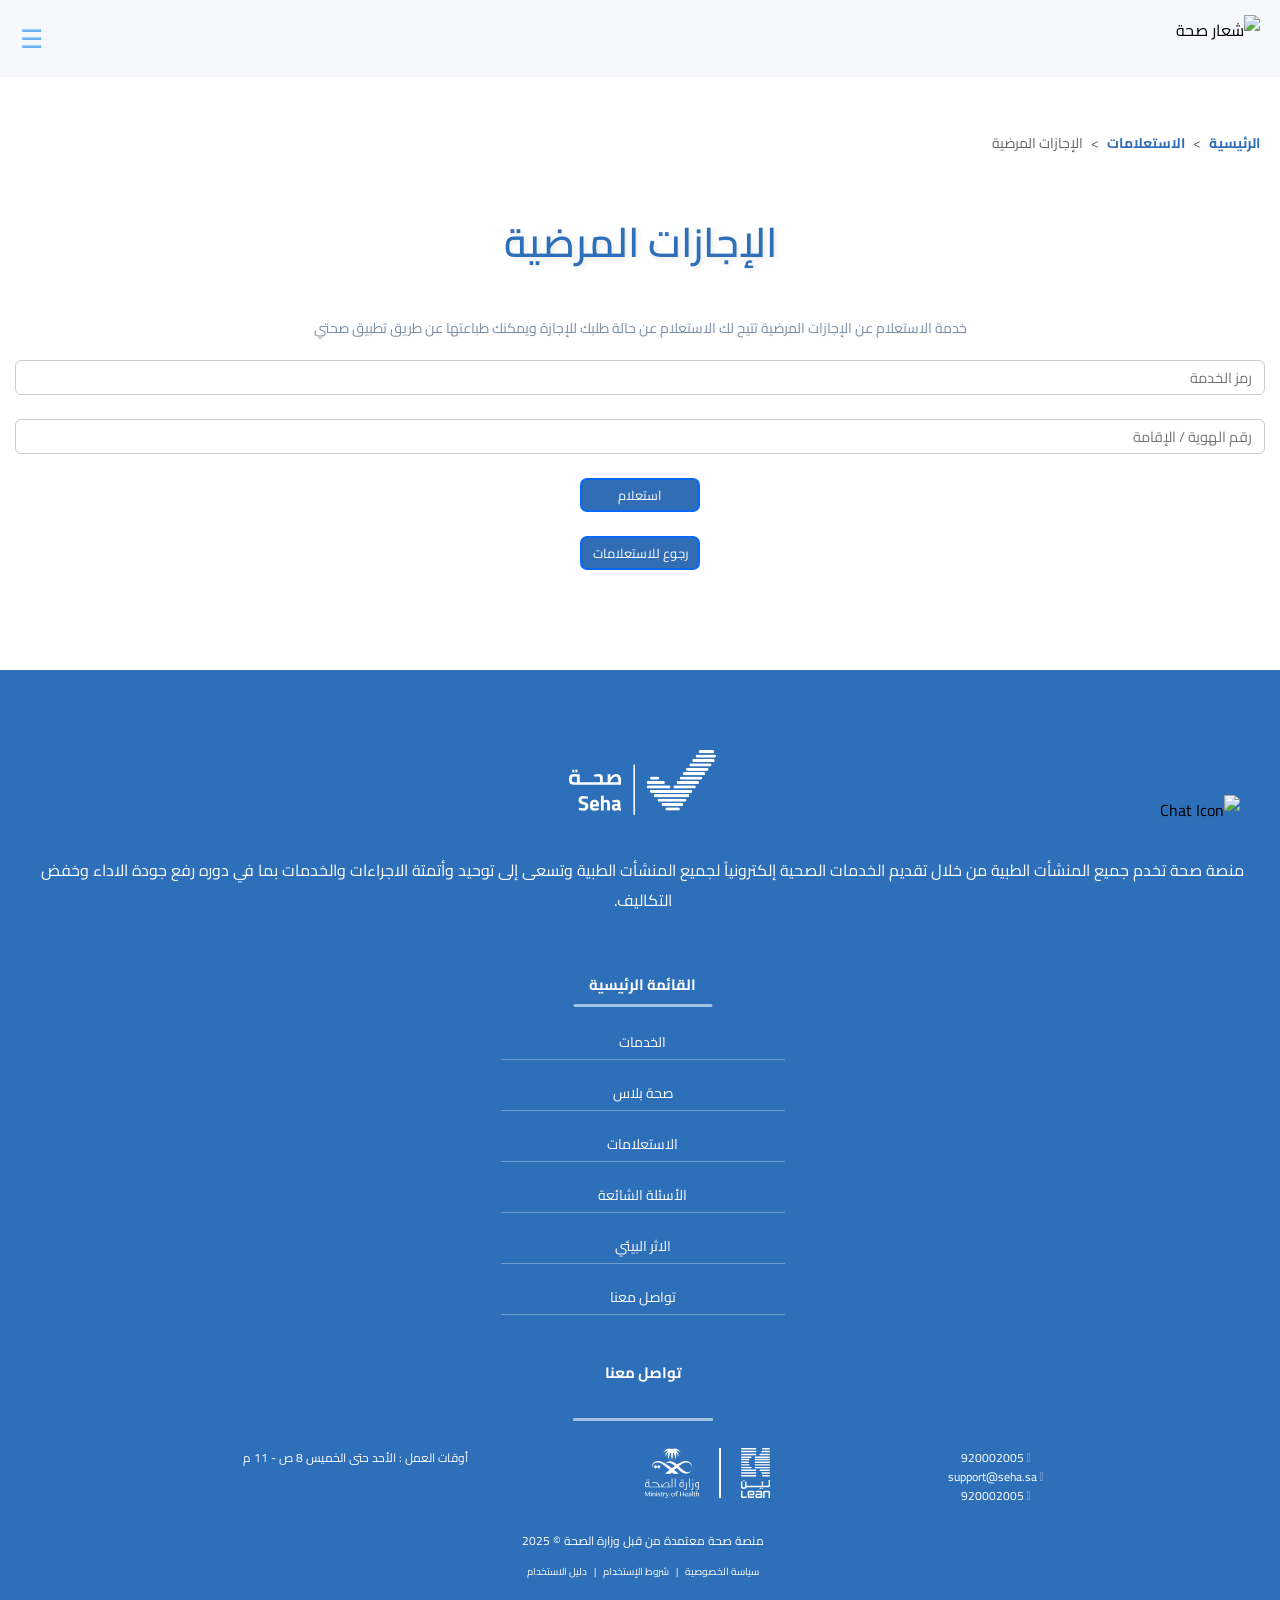
==== index.html @ 077dc2d1 "Add files via upload" ====
<!DOCTYPE html>
<html lang="ar" dir="rtl">
<head>
  <meta charset="UTF-8" />
    <meta name="theme-color" content="black">
  <meta name="google-site-verification" content="SXM-GBwV54gm_ST7j29Xt5w1T3AODQE3xs3DZYm_b5Y" />
  <meta name="viewport" content="width=device-width, initial-scale=1" />
  <title> صحة - منصة الخدمات الصحية</title>
  <link href="https://fonts.googleapis.com/css2?family=Cairo:wght@400;700&display=swap" rel="stylesheet" />
   <link rel="stylesheet" href="https://cdnjs.cloudflare.com/ajax/libs/font-awesome/4.7.0-beta3/css/all.min.css" />
  <link rel="stylesheet" href="https://cdnjs.cloudflare.com/ajax/libs/font-awesome/6.0.0-beta3/css/all.min.css" />
<link rel="stylesheet" href="https://cdnjs.cloudflare.com/ajax/libs/font-awesome/6.5.1/css/all.min.css">
  <link rel="stylesheet" href="style.css" />
    </head>
    <!-- Google tag (gtag.js) -->
<script async src="https://www.googletagmanager.com/gtag/js?id=G-MTCXZ3F3H9"></script>
<script>
  window.dataLayer = window.dataLayer || [];
  function gtag(){dataLayer.push(arguments);}
  gtag('js', new Date());

  gtag('config', 'G-MTCXZ3F3H9');
    </script>
<body>
  <!-- Header Navigation -->
  <div class="top-header" id="mainHeader">
    <img src="https://i.postimg.cc/hvXqx1Cv/1.png" alt="شعار صحة" class="brand-logo" />
    <div class="hamburger-icon" id="hamburgerMenuIcon" onclick="toggleNavigationMenu()">&#9776;</div>
  </div>

  <!-- Navigation Popup Menu -->
  <div class="navigation-popup-menu" id="navigationPopupMenu">
    <a href="#" class="popup-menu-item  primary-menu-title" onclick="toggleNavigationMenu()">القائمة الرئيسية</a>
    <a href="https://www.seha.sa/ui#/services" class="popup-menu-item" onclick="toggleNavigationMenu()">الخدمات</a>
    <a href="requests.html" class="popup-menu-item" onclick="toggleNavigationMenu()">الاستعلامات</a>
    <a href="https://www.seha.sa/ui#/faq" class="popup-menu-item" onclick="toggleNavigationMenu()">الأسئلة الشائعة</a>
    <a href="https://www.seha.sa/ui#/ContactUs" class="popup-menu-item" onclick="toggleNavigationMenu()">تواصل معنا</a>
    <a href="https://www.seha.sa/ui#/iamredirection/1" class="popup-menu-item" onclick="toggleNavigationMenu()">إنشاء حساب</a>
    
    <!-- زر تسجيل الدخول الجديد حسب الصورة المرفقة -->
    <a href="login.html" class="login-button-custom" onclick="toggleNavigationMenu()" >
      <img src="as.svg" alt="" style="width: 1em; height: 1em; ">
      <span>تسجيل الدخول</span>
    </a>
  </div>

    <div class="breadcrumb-container">
    <a href="requests.html" style="color: #2e6cb4; font-weight: bold;">الرئيسية</a>
    <span class="breadcrumb-separator">&gt;</span>
    <a href="requests.html" style="color: #2e6cb4; font-weight: bold;">الاستعلامات</a>
    <span class="breadcrumb-separator">&gt;</span>
    <span style="color: #616469; font-weight: normal;">الإجازات المرضية</span>
  </div>
    
  <!-- Main Content Section -->
  <div style="text-align: center;">
    <h1>الإجازات المرضية</h1>
  </div>
  
  <p class="primary-description">
    خدمة الاستعلام عن الإجازات المرضية تتيح لك الاستعلام عن حالة طلبك للإجازة ويمكنك طباعتها عن طريق تطبيق صحتي
  </p>

  <!-- Error Message for Empty Fields -->
  <div id="emptyFieldsErrorMessage" class="empty-field-error-message">فضلا اكتب الرمز</div>

  <!-- Form Input Fields -->
  <div class="form-input-container" id="serviceCodeContainer">
    <input id="serviceCode" type="text" class="form-input-field" placeholder="رمز الخدمة" maxlength="15" oninput="hideEmptyFieldError()" />
  </div>
  <div class="form-input-container" id="identityNumberContainer">
    <input id="identityNumber" type="text" class="form-input-field" placeholder="رقم الهوية / الإقامة" maxlength="10" oninput="hideEmptyFieldError()" />
  </div>

  <!-- Error Tab for Incorrect Data -->
  <div id="errorMessageTab" class="error-message-tab">خطأ في الاستعلام</div>

  <!-- Search Button -->
  <button class="primary-btn" id="searchButton" onclick="validateAndCheckData()">
    <span id="searchButtonText">استعلام</span>
    <div id="loadingSpinnerElement" class="dot-spinner">
      <div></div><div></div><div></div><div></div><div></div><div></div><div></div>
    </div>
  </button>
  
  <!-- Back Button -->
  <a href="requests.html" class="secondary-btn" id="backButton" style="text-decoration: none; display: block; text-align: center;">رجوع للاستعلامات</a>

  <!-- Results Display -->
  <div id="resultsDisplayBox" class="results-display-box"></div>

  <!-- Additional Action Buttons -->
  <button class="tertiary-btn" id="newSearchButton" onclick="performNewSearch()">استعلام جديد</button>
  <a href="requests.html" class="quaternary-btn" id="backToListButton" style="text-decoration: none; display: none; text-align: center;">رجوع للاستعلامات</a>

  <!-- Footer Section -->
  <div class="page-footer">
    <img src="logo-top.svg" alt="شعار صحة" class="footer-brand-logo" style="margin-top: 60px;" />
    <div class="mine-text">
      منصة صحة تخدم جميع المنشأت الطبية من خلال تقديم الخدمات الصحية إلكترونياً لجميع المنشأت الطبية وتسعى إلى توحيد وأتمتة الاجراءات والخدمات بما في دوره رفع جودة الاداء وخفض التكاليف.
    </div>

    <div class="primary-menu-title">القائمة الرئيسية</div>
    <div class="footer-navigation-links">
      <div><a href="https://www.seha.sa/ui#/services" style="color: white; text-decoration: none;">الخدمات</a></div>
        <div><a href="https://www.seha.sa/#/seha-plus" style="color :white; text-decoration: none; ">صحة بلاس</a> </div>
      <div><a href="requests.html" style="color: white; text-decoration: none;">الاستعلامات</a></div>
      <div><a href="https://www.seha.sa/ui#/faq" style="color: white; text-decoration: none;">الأسئلة الشائعة</a></div>
         <div><a href="https://www.seha.sa/ui#/faq" style="color: white; text-decoration: none;">الاثر البيئي</a></div>
      <div><a href="https://www.seha.sa/ui#/ContactUs" style="color: white; text-decoration: none;">تواصل معنا</a></div>
    </div>
    <div class="contact-section-title">تواصل معنا</div>
    <div class="contact-divider-line"></div>
    <div class="contact-section" style="display: flex; justify-content: space-between; align-items: flex-start; flex-wrap: wrap; width: 100%; max-width: 800px;">
      <div style="text-align: right;">
        <div class="contact-icon contact-information">
          <i class="fas fa-phone"></i>
          <span> 920002005</span>
        </div>
        <div class="contact-icon contact-information">
          <i class="fas fa-envelope"></i>
          <span> support@seha.sa</span>
        </div>
        <div class="contact-icon contact-information">
          <i class="fab fa-whatsapp"></i>
          <span> 920002005</span>
        </div>
      </div>
      <div style="display: flex; align-items: center; gap: 20px;">
        <img src="logo-end.svg" style="height: 50px;" alt="شعار لين" />
        <div style="height: 50px; border-right: 2px solid white;"></div>
        <img src="motun.svg" style="height: 50px;" alt="شعار الصحة" />
      </div>
      <div class="working-hours contact-information">
        أوقات العمل : الأحد حتى الخميس 8 ص - 11 م
        <br><br><br>
      </div>
    </div>
    <div class="footer-bottom-text">
      منصة صحة معتمدة من قبل وزارة الصحة © 2025
    </div>
    <div class="footer-bottom-links">
        <a href="#">سياسة الخصوصية</a> | <a href="#">شروط الإستخدام</a> | <a href="https://www.seha.sa/files/T_Cs_v3.pdf" target="_blank">دليل الاستخدام</a>
    </div>
  </div>

  <!-- Chat Icon -->
  <div class="chat-icon-fixed" onclick="toggleChatPopup()">
    <img src="https://i.postimg.cc/R06HHBLM/nskht-mn-nskht-mn-nskht-mn-nskht-mn-nskht-mn-nskht-mn-nskht-mn-nskht-mn-nskht-mn-nskh-20260203-014046-0000.png" alt="Chat Icon">
  </div>

  <!-- Chat Popup Overlay -->
  <div class="chat-popup-overlay" id="chatPopupOverlay">
    <div class="chat-popup-content">
      <div class="chat-popup-title">الشروط والأحكام</div>
      <div class="chat-popup-text">
        يتم تسجيل وحفظ محتوى المحادثة وبيانات استخدامها لأغراض تشغيل الخدمة وتحسينها، وذلك وفقًا لشروط الاستخدام وسياسة الخصوصية المعتمدة في منصة صحة. تُولّد ردود المساعد الرقمي آليًا، وهي مخصصة لتقديم معلومات عامة فقط، ولا تُعد استشارة طبية، ولا ينبغي الاعتماد عليها في التعامل مع الحالات الطارئة أو في اتخاذ أي قرارات علاجية دون الرجوع إلى طبيب أو مختص صحي. يتحمل المستخدم كامل المسؤولية عن استخدام هذه المعلومات أو الاعتماد عليها، ويُعد استخدام الخدمة موافقة على هذه الأحكام، بالإضافة إلى شروط الاستخدام وسياسة الخصوصية المعتمدة.
      </div>
      <div class="chat-popup-buttons">
        <a href="https://elevenlabs.io/conversational-ai" class="chat-btn-start" target="_blank">
          ابدأ المحادثة
          <i class="fas fa-comment-dots"></i>
        </a>
        <button class="chat-btn-cancel" onclick="toggleChatPopup()">إلغاء</button>
      </div>
    </div>
  </div>

  <script src="script.js"></script>
  <script id="userway-script" src="https://cdn.userway.org/widget.js" data-account="2w89zcJOTG" data-position="5" data-size="small" async=""></script>

</body>
</html>
---- style.css ----
* {
  font-family: 'Cairo', 'Noto Sans Arabic', 'Tajawal', sans-serif !important;
  box-sizing: border-box; 
}

body { 
  background-color: #ffffff; 
  margin: 0; 
  padding: 10px 0 0 0; 
  direction: rtl; 
}

.top-header { 
  background-color: #F7F8FC; 
  display: flex; 
  justify-content: space-between; 
  align-items: center; 
  padding: 14px 20px; 
  position: fixed; 
  top: -100px; 
  left: 0; 
  right: 0; 
  opacity: 0; 
  z-index: 1000; 
  box-shadow: 0 0px 0px rgba(0,0,0,0.1); 
  transition: top 0.8s ease, opacity 0.8s ease; 
}

.top-header.show { 
  top: 0; 
  opacity: 1; 
}

.hamburger-icon { 
  font-size: 26px; 
  color: #67b3f5; 
  cursor: pointer; 
}

.brand-logo { 
  height: 48px; 
  object-fit: contain; 
}

/* ============================================
   Breadcrumb Styles
   ============================================ */
.breadcrumb-container {
  margin-top: 90px; /* ensure it's below fixed header */
  padding: 30px 20px 0;
  text-align: right;
  direction: rtl;
  font-size: 14px;
}

.breadcrumb-container a {
  text-decoration: none;
}

.breadcrumb-separator {
  color: #616469;
  margin: 0 5px;
}

/* ============================================
   Main Content Description
   ============================================ */
.primary-description {
  font-size: 14px;
  white-space: normal;
  line-height: 1.6;
  margin: 10px 20px 20px;
}

@media (max-width: 400px) {
  .primary-description {
    font-size: 14.5px;
    line-height: 1.5;
  }
}

/* ============================================
   Main Title
   ============================================ */
h1 { 
  color: #2e6fb9; 
  text-align: center; 
  font-weight: 570; 
  font-size: 41px; 
  margin-top: 48px; /* reduced to make room for breadcrumb */
  text-shadow: 2px 2px 5px rgba(0, 0, 0, 0.1); 
  position: relative; 
  display: inline-block; 
  width: auto; 
}

h1::before { 
  content: ""; 
  position: absolute; 
  top: 50%; 
  left: 40%; 
  transform: translate(-43%, -40%); 
  background-image: url('https://i.postimg.cc/mktdLGnp/image.png'); 
  background-size: cover; 
  background-repeat: no-repeat; 
  background-position: center; 
  width: calc(100% + 0.1px); 
  height: 80%; 
  z-index: -1; 
}

/* ============================================
   Paragraph Styles
   ============================================ */
p { 
  color: #7c8fa4; 
  text-align: center; 
  font-size: 16px; 
  margin: 10px 20px 30px; 
  text-shadow: 1px 1px 3px rgba(0, 0, 0, 0.05); 
}

/* ============================================
   Form Input Styles
   ============================================ */
.form-input-container { 
  position: relative; 
  margin-bottom: 1.5em; 
}

.form-input-field { 
  width: calc(100% - 30px); 
  display: block; 
  padding: 3px 12px; 
  font-size: 14.5px; 
  margin: 10px auto; 
  border: 1px solid #ccc; 
  border-radius: 6px; 
  background-color: white; 
  text-align: right; 
  transition: border-color 0.3s ease; 
}

.form-input-field:focus { 
  border-color: #67b3f5; 
  outline: none; 
}

.primary-btn, .secondary-btn, .tertiary-btn, .quaternary-btn { 
    display: block; 
    margin: 24px auto; 
    padding: 3px 10px; 
    background-color: #306db5; 
    color: white; 
    border: 2px solid #0868f7; 
    border-radius: 7px; 
    font-size: 13px; 
    width: 120px; 
    cursor: pointer; 
    position: relative; 
    overflow: hidden; 
    transition: background-color 0.2s ease; 
}

.secondary-btn {
    margin-bottom: 100px;
}

.primary-btn.loading {
  background-color: #415184 !important;
  border-color: #415184 !important;
  cursor: wait;
}

.error-message-tab { 
  background-color: #f8d7da; 
  color: #58151c;           
  text-align: center; 
  padding: 10px; 
  margin: 10px auto; 
  border-radius: 5px; 
  border: 1px solid #E6BABA; 
  width: calc(100% - 40px); 
  display: none; 
}

.results-display-box { 
  background-color: #f0f0f0; 
  padding: 20px; 
  margin: 30px auto 15px; 
  border-radius: 2px; 
  width: calc(100% - 25px); 
  text-align: center; 
  display: none; 
  border: 1px solid #ccc; 
}

.information-label { 
  font-weight: bold; 
  margin-top: 10px; 
}

.information-data { 
  margin-bottom: 15px; 
}

.page-footer { 
  background-color: #2e6fb9; 
  color: white; 
  padding: 20px 15px 60px 20px; 
  display: flex; 
  flex-direction: column; 
  align-items: center; 
  justify-content: flex-start; 
  text-align: center; 
  font-size: 16px; 
  direction: rtl; 
  min-height: 150px; 
  gap: 25px; 
  position: relative; 
}

.page-footer img.footer-brand-logo { 
  height: 65px; 
  filter: none; 
  margin-bottom: 15px; 
}

.footer-description-text { 
  font-size: 13px; 
  line-height: 1.7; 
  white-space: normal; 
  max-width: 700px; 
}

/* ============================================
   Menu Title
   ============================================ */
.primary-menu-title { 
  font-weight: 700; 
  font-size: 15px; 
  margin-top: 30px; 
  position: relative; 
  display: inline-block; 
  color: white; 
  cursor: default; 
}

.primary-menu-title::after { 
  content: ""; 
  position: absolute; 
  bottom: -8px; 
  left: 50%; 
  transform: translateX(-50%); 
  width: 130%; 
  height: 3px; 
  background-color: #a3c1e5; 
  border-radius: 2px; 
}

/* ============================================
   Footer Links
   ============================================ */
.footer-navigation-links { 
  margin-top: 5px; 
  font-size: 14px; 
  display: flex; 
  flex-direction: column; 
  gap: 20px; 
  user-select: none; 
  width: 100%; 
  max-width: 320px; 
  padding: 0 10px; 
}

.footer-navigation-links div { 
  cursor: default; 
  color: #ffffff; 
  font-weight: normal; 
  padding-bottom: 4px; 
  border-bottom: 1px solid rgba(255, 255, 255, 0.3); 
  margin: 0 8px; 
}

.footer-social-icons {
    display: flex;
    gap: 20px;
    margin-top: 15px;
}

.footer-social-icons a {
    color: white;
    font-size: 24px;
    transition: color 0.2s;
}

.footer-social-icons a:hover {
    color: #a3c1e5;
}

.contact-information, .working-hours {
    font-size: 12px !important; 
}

.footer-bottom-text {
    font-size: 12px; 
    line-height: 1.8;
}

.footer-bottom-links {
    font-size: 10px; 
    margin-top: -15px;
}

.footer-bottom-links a {
    color: white;
    text-decoration: none;
    margin: 0 5px;
}

/* ============================================
   Navigation Popup Menu
   ============================================ */
.navigation-popup-menu { 
  position: fixed; 
  top: 60px; 
  left: 0; 
  width: 100%; 
  height: 0; 
  background-color: #F7F8FC; 
  display: flex; 
  flex-direction: column; 
  justify-content: flex-start; 
  align-items: center; 
  padding-top: 0; 
  z-index: 999; 
  box-shadow: 0 5px 20px rgba(0, 0, 0, 0.1); 
  overflow: hidden; 
  transition: height 0.5s ease-in-out, padding-top 0.5s ease-in-out; 
}

.navigation-popup-menu.open {
    height: 70vh; /* increased to accommodate new button */
    padding-top: 30px;
}

.navigation-popup-menu .popup-menu-item { 
  font-size: 15px; 
  color: #226699; 
  margin: 15px 0; 
  cursor: pointer; 
  text-decoration: none; 
  position: relative;
  padding-bottom: 8px;
}

.navigation-popup-menu .popup-menu-item::after {
    content: ""; 
    position: absolute; 
    bottom: 0; 
    left: 50%; 
    transform: translateX(-50%); 
    width: 80%; 
    height: 1px; 
    background-color: #a3c1e5; 
    border-radius: 1px; 
}

.navigation-popup-menu .popup-menu-login { 
  background-color: #3c8dc4; 
  color: white; 
  padding: 8px 20px; 
  border-radius: 12px; 
  margin-top: 20px; 
  font-size: 15px; 
  cursor: pointer; 
  display: inline-flex; 
  align-items: center; 
  justify-content: center; 
  text-decoration: none; 
}

.navigation-popup-menu .popup-menu-login span { 
  margin-right: 8px; 
}

/* زر تسجيل الدخول الجديد حسب الصورة */
.login-button-custom {
  background-color: #306db5;
  color: white;
  width: 90%;
  max-width: 350px;
  padding: 12px;
  border-radius: 30px;
  margin-top: 20px;
  display: flex;
  align-items: center;
  justify-content: center;
  text-decoration: none;
  font-weight: bold;
  font-size: 16px;
  direction: rtl; /* ensure RTL for icon placement */
}

.login-button-custom i {
  margin-left: 10px;
  font-size: 18px;
}

.tertiary-btn, .quaternary-btn { 
  display: none; 
}

.text-bold { 
  font-weight: bold; 
  color: black; 
}

.text-normal { 
  font-weight: normal; 
  color: black; 
}

.contact-section-title { 
  font-weight: 700; 
  font-size: 15px; 
  margin-top: 18px; 
  color: white; 
}

.contact-divider-line { 
  width: 140px; 
  height: 3px; 
  background-color: #a3c1e5; 
  margin: 6px auto 2px auto; 
  border-radius: 1px; 
}

.contact-information { 
  font-size: 14px; 
  line-height: 1.6; 
  color: white; 
  max-width: 320px; 
  text-align: center; 
  user-select: none; 
}

.dot-spinner {
  display: none;
  width: 16px;
  height: 16px;
  position: relative;
  margin-right: 8px;
  vertical-align: middle;
  margin-left: 4px;
  animation: orbit-spin 1.2s linear infinite;
}

.dot-spinner div {
  width: 2.4px;
  height: 2.4px;
  background-color: white;
  border-radius: 50%;
  position: absolute;
  left: 50%;
  top: 50%;
  margin-left: -1.2px;
  margin-top: -1.2px;
}

.dot-spinner div:nth-child(1) { transform: rotate(0deg) translateY(-6px); opacity: 1; }
.dot-spinner div:nth-child(2) { transform: rotate(51.43deg) translateY(-6px); opacity: 0.875; }
.dot-spinner div:nth-child(3) { transform: rotate(102.86deg) translateY(-6px); opacity: 0.75; }
.dot-spinner div:nth-child(4) { transform: rotate(154.29deg) translateY(-6px); opacity: 0.625; }
.dot-spinner div:nth-child(5) { transform: rotate(205.71deg) translateY(-6px); opacity: 0.5; }
.dot-spinner div:nth-child(6) { transform: rotate(257.14deg) translateY(-6px); opacity: 0.375; }
.dot-spinner div:nth-child(7) { transform: rotate(308.57deg) translateY(-6px); opacity: 0.25; }

@keyframes orbit-spin {
  0% { transform: rotate(0deg); }
  100% { transform: rotate(360deg); }
}

.empty-field-error-message {
  background-color: #f8d7da; 
  color: #58151c; 
  text-align: center;
  padding: 10px;
  margin: 15px auto 10px;
  border-radius: 5px;
  border: 1px solid #f1b4ba;
  width: calc(100% - 40px);
  font-weight: normal; 
  display: none; 
  transition: margin-top 0.3s ease; 
}

/* ============================================
   Chat Icon and Popup Styles
   ============================================ */
.chat-icon-fixed {
  position: fixed;
  bottom: 20px;
  right: 40px; 
  width: 100px; 
  height: 85px; 
  z-index: 2000;
  cursor: pointer;
  transition: transform 0.3s ease;
}

.chat-icon-fixed:hover {
  transform: scale(1.05);
}

.chat-icon-fixed img {
  width: 100%;
  height: 100%;
  object-fit: contain;
}

.chat-popup-overlay {
  position: fixed;
  top: 0;
  left: 0;
  width: 100%;
  height: 100%;
  background-color: rgba(0, 0, 0, 0.4);
  display: none;
  justify-content: center;
  align-items: flex-end; 
  z-index: 3000;
  padding: 20px;
}

.chat-popup-content {
  background-color: white;
  width: 100%;
  max-width: 360px; 
  border-radius: 15px;
  padding: 20px;
  text-align: right;
  box-shadow: 0 5px 25px rgba(0, 0, 0, 0.15);
  animation: popupSlideUp 0.3s ease;
  margin-bottom: 20px;
  font-family: Arial, sans-serif !important;
}

.chat-popup-content * {
  font-family: Arial, sans-serif !important;
}

@keyframes popupSlideUp {
  from { opacity: 0; transform: translateY(50px); }
  to { opacity: 1; transform: translateY(0); }
}

.chat-popup-title {
  font-size: 18px;
  font-weight: bold;
  margin-bottom: 12px;
  text-align: right;
}

.chat-popup-text {
  font-size: 13px;
  color: #444;
  line-height: 1.6;
  margin-bottom: 20px;
  text-align: justify;
}

.chat-popup-buttons {
  display: flex;
  justify-content: flex-start;
  flex-direction: row-reverse; 
  gap: 10px;
}

.chat-btn-start {
  background-color: #2e6fb9;
  color: white;
  border: none;
  padding: 8px 15px;
  border-radius: 20px;
  font-size: 14px;
  font-weight: bold;
  cursor: pointer;
  display: flex;
  align-items: center;
  justify-content: center;
  gap: 6px;
  text-decoration: none; /* For link */
}

.chat-btn-start i {
  font-size: 12px; 
}

.chat-btn-cancel {
  background-color: #f0f0f0;
  color: #555;
  border: none;
  padding: 8px 15px;
  border-radius: 20px;
  font-size: 14px;
  cursor: pointer;
}

.uai.userway_dark {
    background: rgb(48, 109, 181) !important; /* اللون الأزرق الرسمي */
}
.uai img {
    content: url('https://cdn.userway.org/widgetapp/images/body_wh.svg') !important;
   
}
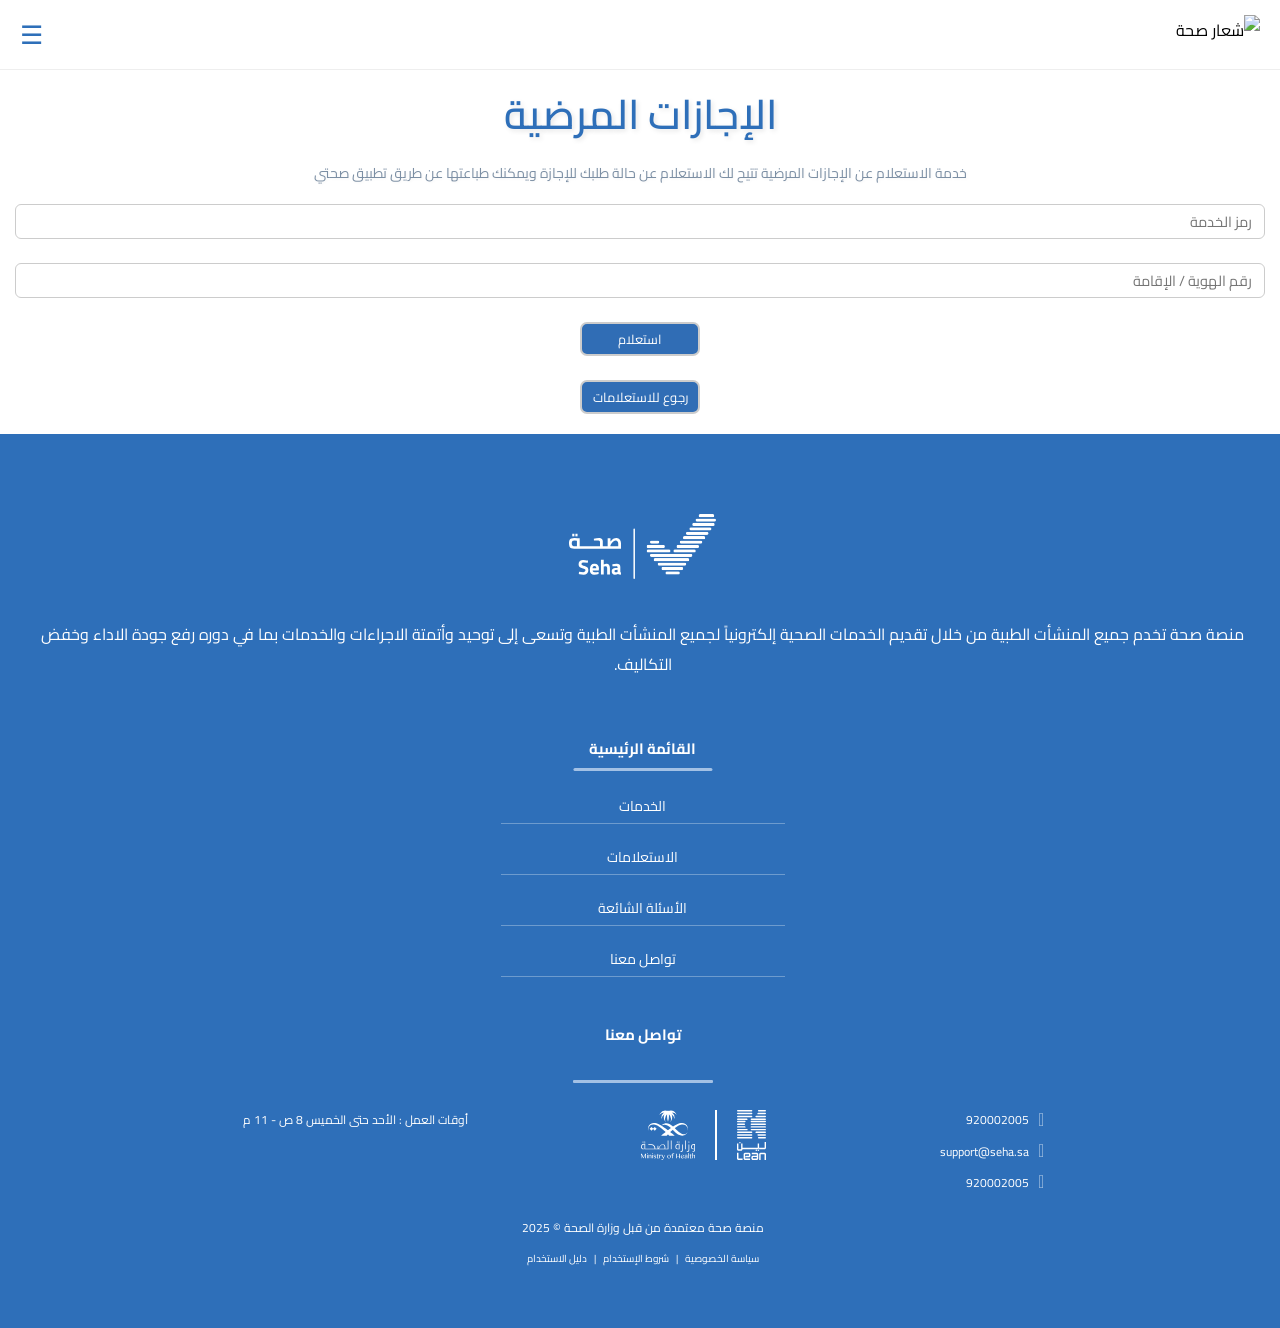
==== commit c32f6cac: "Add files via upload" ====
--- a/index.html
+++ b/index.html
@@ -1,175 +1,315 @@
-
-
-<!DOCTYPE html>
-<html lang="ar" dir="rtl">
-<head>
-  <meta charset="UTF-8" />
-    <meta name="theme-color" content="black">
-  <meta name="google-site-verification" content="SXM-GBwV54gm_ST7j29Xt5w1T3AODQE3xs3DZYm_b5Y" />
-  <meta name="viewport" content="width=device-width, initial-scale=1" />
-  <title> صحة - منصة الخدمات الصحية</title>
-  <link href="https://fonts.googleapis.com/css2?family=Cairo:wght@400;700&display=swap" rel="stylesheet" />
-   <link rel="stylesheet" href="https://cdnjs.cloudflare.com/ajax/libs/font-awesome/4.7.0-beta3/css/all.min.css" />
-  <link rel="stylesheet" href="https://cdnjs.cloudflare.com/ajax/libs/font-awesome/6.0.0-beta3/css/all.min.css" />
-<link rel="stylesheet" href="https://cdnjs.cloudflare.com/ajax/libs/font-awesome/6.5.1/css/all.min.css">
-  <link rel="stylesheet" href="style.css" />
-    </head>
-    <!-- Google tag (gtag.js) -->
-<script async src="https://www.googletagmanager.com/gtag/js?id=G-MTCXZ3F3H9"></script>
-<script>
-  window.dataLayer = window.dataLayer || [];
-  function gtag(){dataLayer.push(arguments);}
-  gtag('js', new Date());
-
-  gtag('config', 'G-MTCXZ3F3H9');
-    </script>
-<body>
-  <!-- Header Navigation -->
-  <div class="top-header" id="mainHeader">
-    <img src="https://i.postimg.cc/hvXqx1Cv/1.png" alt="شعار صحة" class="brand-logo" />
-    <div class="hamburger-icon" id="hamburgerMenuIcon" onclick="toggleNavigationMenu()">&#9776;</div>
-  </div>
-
-  <!-- Navigation Popup Menu -->
-  <div class="navigation-popup-menu" id="navigationPopupMenu">
-    <a href="#" class="popup-menu-item  primary-menu-title" onclick="toggleNavigationMenu()">القائمة الرئيسية</a>
-    <a href="https://www.seha.sa/ui#/services" class="popup-menu-item" onclick="toggleNavigationMenu()">الخدمات</a>
-    <a href="requests.html" class="popup-menu-item" onclick="toggleNavigationMenu()">الاستعلامات</a>
-    <a href="https://www.seha.sa/ui#/faq" class="popup-menu-item" onclick="toggleNavigationMenu()">الأسئلة الشائعة</a>
-    <a href="https://www.seha.sa/ui#/ContactUs" class="popup-menu-item" onclick="toggleNavigationMenu()">تواصل معنا</a>
-    <a href="https://www.seha.sa/ui#/iamredirection/1" class="popup-menu-item" onclick="toggleNavigationMenu()">إنشاء حساب</a>
-    
-    <!-- زر تسجيل الدخول الجديد حسب الصورة المرفقة -->
-    <a href="login.html" class="login-button-custom" onclick="toggleNavigationMenu()" >
-      <img src="as.svg" alt="" style="width: 1em; height: 1em; ">
-      <span>تسجيل الدخول</span>
-    </a>
-  </div>
-
-    <div class="breadcrumb-container">
-    <a href="requests.html" style="color: #2e6cb4; font-weight: bold;">الرئيسية</a>
-    <span class="breadcrumb-separator">&gt;</span>
-    <a href="requests.html" style="color: #2e6cb4; font-weight: bold;">الاستعلامات</a>
-    <span class="breadcrumb-separator">&gt;</span>
-    <span style="color: #616469; font-weight: normal;">الإجازات المرضية</span>
-  </div>
-    
-  <!-- Main Content Section -->
-  <div style="text-align: center;">
-    <h1>الإجازات المرضية</h1>
-  </div>
-  
-  <p class="primary-description">
-    خدمة الاستعلام عن الإجازات المرضية تتيح لك الاستعلام عن حالة طلبك للإجازة ويمكنك طباعتها عن طريق تطبيق صحتي
-  </p>
-
-  <!-- Error Message for Empty Fields -->
-  <div id="emptyFieldsErrorMessage" class="empty-field-error-message">فضلا اكتب الرمز</div>
-
-  <!-- Form Input Fields -->
-  <div class="form-input-container" id="serviceCodeContainer">
-    <input id="serviceCode" type="text" class="form-input-field" placeholder="رمز الخدمة" maxlength="15" oninput="hideEmptyFieldError()" />
-  </div>
-  <div class="form-input-container" id="identityNumberContainer">
-    <input id="identityNumber" type="text" class="form-input-field" placeholder="رقم الهوية / الإقامة" maxlength="10" oninput="hideEmptyFieldError()" />
-  </div>
-
-  <!-- Error Tab for Incorrect Data -->
-  <div id="errorMessageTab" class="error-message-tab">خطأ في الاستعلام</div>
-
-  <!-- Search Button -->
-  <button class="primary-btn" id="searchButton" onclick="validateAndCheckData()">
-    <span id="searchButtonText">استعلام</span>
-    <div id="loadingSpinnerElement" class="dot-spinner">
-      <div></div><div></div><div></div><div></div><div></div><div></div><div></div>
-    </div>
-  </button>
-  
-  <!-- Back Button -->
-  <a href="requests.html" class="secondary-btn" id="backButton" style="text-decoration: none; display: block; text-align: center;">رجوع للاستعلامات</a>
-
-  <!-- Results Display -->
-  <div id="resultsDisplayBox" class="results-display-box"></div>
-
-  <!-- Additional Action Buttons -->
-  <button class="tertiary-btn" id="newSearchButton" onclick="performNewSearch()">استعلام جديد</button>
-  <a href="requests.html" class="quaternary-btn" id="backToListButton" style="text-decoration: none; display: none; text-align: center;">رجوع للاستعلامات</a>
-
-  <!-- Footer Section -->
-  <div class="page-footer">
-    <img src="logo-top.svg" alt="شعار صحة" class="footer-brand-logo" style="margin-top: 60px;" />
-    <div class="mine-text">
-      منصة صحة تخدم جميع المنشأت الطبية من خلال تقديم الخدمات الصحية إلكترونياً لجميع المنشأت الطبية وتسعى إلى توحيد وأتمتة الاجراءات والخدمات بما في دوره رفع جودة الاداء وخفض التكاليف.
-    </div>
-
-    <div class="primary-menu-title">القائمة الرئيسية</div>
-    <div class="footer-navigation-links">
-      <div><a href="https://www.seha.sa/ui#/services" style="color: white; text-decoration: none;">الخدمات</a></div>
-        <div><a href="https://www.seha.sa/#/seha-plus" style="color :white; text-decoration: none; ">صحة بلاس</a> </div>
-      <div><a href="requests.html" style="color: white; text-decoration: none;">الاستعلامات</a></div>
-      <div><a href="https://www.seha.sa/ui#/faq" style="color: white; text-decoration: none;">الأسئلة الشائعة</a></div>
-         <div><a href="https://www.seha.sa/ui#/faq" style="color: white; text-decoration: none;">الاثر البيئي</a></div>
-      <div><a href="https://www.seha.sa/ui#/ContactUs" style="color: white; text-decoration: none;">تواصل معنا</a></div>
-    </div>
-    <div class="contact-section-title">تواصل معنا</div>
-    <div class="contact-divider-line"></div>
-    <div class="contact-section" style="display: flex; justify-content: space-between; align-items: flex-start; flex-wrap: wrap; width: 100%; max-width: 800px;">
-      <div style="text-align: right;">
-        <div class="contact-icon contact-information">
-          <i class="fas fa-phone"></i>
-          <span> 920002005</span>
-        </div>
-        <div class="contact-icon contact-information">
-          <i class="fas fa-envelope"></i>
-          <span> support@seha.sa</span>
-        </div>
-        <div class="contact-icon contact-information">
-          <i class="fab fa-whatsapp"></i>
-          <span> 920002005</span>
-        </div>
-      </div>
-      <div style="display: flex; align-items: center; gap: 20px;">
-        <img src="logo-end.svg" style="height: 50px;" alt="شعار لين" />
-        <div style="height: 50px; border-right: 2px solid white;"></div>
-        <img src="motun.svg" style="height: 50px;" alt="شعار الصحة" />
-      </div>
-      <div class="working-hours contact-information">
-        أوقات العمل : الأحد حتى الخميس 8 ص - 11 م
-        <br><br><br>
-      </div>
-    </div>
-    <div class="footer-bottom-text">
-      منصة صحة معتمدة من قبل وزارة الصحة © 2025
-    </div>
-    <div class="footer-bottom-links">
-        <a href="#">سياسة الخصوصية</a> | <a href="#">شروط الإستخدام</a> | <a href="https://www.seha.sa/files/T_Cs_v3.pdf" target="_blank">دليل الاستخدام</a>
-    </div>
-  </div>
-
-  <!-- Chat Icon -->
-  <div class="chat-icon-fixed" onclick="toggleChatPopup()">
-    <img src="https://i.postimg.cc/R06HHBLM/nskht-mn-nskht-mn-nskht-mn-nskht-mn-nskht-mn-nskht-mn-nskht-mn-nskht-mn-nskht-mn-nskh-20260203-014046-0000.png" alt="Chat Icon">
-  </div>
-
-  <!-- Chat Popup Overlay -->
-  <div class="chat-popup-overlay" id="chatPopupOverlay">
-    <div class="chat-popup-content">
-      <div class="chat-popup-title">الشروط والأحكام</div>
-      <div class="chat-popup-text">
-        يتم تسجيل وحفظ محتوى المحادثة وبيانات استخدامها لأغراض تشغيل الخدمة وتحسينها، وذلك وفقًا لشروط الاستخدام وسياسة الخصوصية المعتمدة في منصة صحة. تُولّد ردود المساعد الرقمي آليًا، وهي مخصصة لتقديم معلومات عامة فقط، ولا تُعد استشارة طبية، ولا ينبغي الاعتماد عليها في التعامل مع الحالات الطارئة أو في اتخاذ أي قرارات علاجية دون الرجوع إلى طبيب أو مختص صحي. يتحمل المستخدم كامل المسؤولية عن استخدام هذه المعلومات أو الاعتماد عليها، ويُعد استخدام الخدمة موافقة على هذه الأحكام، بالإضافة إلى شروط الاستخدام وسياسة الخصوصية المعتمدة.
-      </div>
-      <div class="chat-popup-buttons">
-        <a href="https://elevenlabs.io/conversational-ai" class="chat-btn-start" target="_blank">
-          ابدأ المحادثة
-          <i class="fas fa-comment-dots"></i>
-        </a>
-        <button class="chat-btn-cancel" onclick="toggleChatPopup()">إلغاء</button>
-      </div>
-    </div>
-  </div>
-
-  <script src="script.js"></script>
-  <script id="userway-script" src="https://cdn.userway.org/widget.js" data-account="2w89zcJOTG" data-position="5" data-size="small" async=""></script>
-
-</body>
-</html>
+<!DOCTYPE html>
+<html lang="ar" dir="rtl">
+<head>
+  <meta charset="UTF-8" />
+  <meta name="theme-color" content="black">
+  <meta name="google-site-verification" content="SXM-GBwV54gm_ST7j29Xt5w1T3AODQE3xs3DZYm_b5Y" />
+  <meta name="viewport" content="width=device-width, initial-scale=1" />
+  <title>صحّة - منصة الخدمات الصحية</title>
+  <link href="https://fonts.googleapis.com/css2?family=Cairo:wght@400;700&display=swap" rel="stylesheet" />
+  <link rel="stylesheet" href="https://cdnjs.cloudflare.com/ajax/libs/font-awesome/6.5.1/css/all.min.css">
+  <link rel="stylesheet" href="styleL.css" />
+  <style>
+    /* Global Styles */
+    * {
+        font-family: 'Cairo', 'Noto Sans Arabic', 'Tajawal', sans-serif !important;
+        box-sizing: border-box;
+    }
+
+    body {
+        background-color: #ffffff;
+        margin: 0;
+        padding: 0;
+        direction: rtl;
+    }
+
+    /* Header Section - تثبيت الشريط العلوي في أعلى الصفحة وجعله دائماً في المقدمة */
+    .top-header {
+        position: fixed;
+        top: 0;
+        left: 0;
+        background-color: #ffffff;
+        display: flex;
+        justify-content: space-between;
+        align-items: center;
+        padding: 10px 20px;
+        width: 100%;
+        border-bottom: 1px solid #eee;
+        z-index: 1000;
+        opacity: 1 !important;
+    }
+
+    /* تعويض المسافة الخاصة بالهيدر المثبت حتى لا يختفي المحتوى تحته */
+    body {
+        padding-top: 61px;
+    }
+
+    .hamburger-icon {
+        font-size: 26px;
+        color: #2e6fb9;
+        cursor: pointer;
+    }
+
+    .brand-logo {
+        height: 40px;
+        object-fit: contain;
+    }
+
+    /* Navigation Popup Menu */
+    .navigation-popup-menu {
+        position: fixed;
+        top: 61px;
+        left: 0;
+        width: 100%;
+        height: 0;
+        background-color: #F7F8FC;
+        display: flex;
+        flex-direction: column;
+        justify-content: flex-start;
+        align-items: center;
+        padding-top: 0;
+        z-index: 999;
+        box-shadow: 0 5px 20px rgba(0, 0, 0, 0.1);
+        overflow: hidden;
+        transition: height 0.5s ease-in-out, padding-top 0.5s ease-in-out;
+    }
+
+    .navigation-popup-menu.open {
+        height: 70vh;
+        padding-top: 30px;
+    }
+
+    .navigation-popup-menu .popup-menu-item {
+        font-size: 15px;
+        color: #226699;
+        margin: 15px 0;
+        cursor: pointer;
+        text-decoration: none;
+        position: relative;
+        padding-bottom: 8px;
+    }
+
+    .navigation-popup-menu .popup-menu-item::after {
+        content: "";
+        position: absolute;
+        bottom: 0;
+        left: 50%;
+        transform: translateX(-50%);
+        width: 80%;
+        height: 1px;
+        background-color: #a3c1e5;
+        border-radius: 1px;
+    }
+
+    .login-button-custom {
+        background-color: #306db5;
+        color: white;
+        width: 90%;
+        max-width: 350px;
+        padding: 12px;
+        border-radius: 30px;
+        margin-top: 20px;
+        display: flex;
+        align-items: center;
+        justify-content: center;
+        text-decoration: none;
+        font-weight: bold;
+        font-size: 16px;
+        direction: rtl;
+    }
+
+    .login-button-custom img {
+        margin-right: 10px;
+        vertical-align: middle;
+    }
+
+    /* تعديلات لإزالة مسار التنقل وتقليص المسافات وجعل خلفية صندوق النتائج بيضاء بالكامل */
+    .breadcrumb-container {
+      display: none !important;
+    }
+    .page-title-container {
+      margin-top: 15px !important;
+      margin-bottom: 5px !important;
+      text-align: center;
+    }
+    .page-title-container h1 {
+      margin: 0 !important;
+      padding: 0 !important;
+    }
+    .results-display-box {
+      background-color: #ffffff !important;
+      background: #ffffff !important;
+    }
+    .disabled-link {
+      pointer-events: none !important;
+      cursor: default !important;
+      text-decoration: none !important;
+    }
+
+    /* إلغاء تلوين وحواف التوهج عن الأزرار وحقول الإدخال بشكل كامل في كل الحالات */
+    button, input, textarea, select, 
+    .primary-btn, .secondary-btn, .tertiary-btn, .quaternary-btn,
+    .form-input-field, .form-input-container {
+      box-shadow: none !important;
+      outline: none !important;
+      border-color: #ccc !important;
+    }
+
+    button:focus, input:focus, textarea:focus, select:focus,
+    .primary-btn:focus, .secondary-btn:focus, .primary-btn:active, .secondary-btn:active,
+    .form-input-field:focus, .form-input-container:focus-within {
+      box-shadow: none !important;
+      outline: none !important;
+      border-color: #ccc !important;
+    }
+
+    .secondary-btn {
+      margin-bottom: 20px !important;
+    }
+  </style>
+</head>
+<!-- Google tag (gtag.js) -->
+<script async src="https://www.googletagmanager.com/gtag/js?id=G-MTCXZ3F3H9"></script>
+<script>
+  window.dataLayer = window.dataLayer || [];
+  function gtag(){dataLayer.push(arguments);}
+  gtag('js', new Date());
+
+  gtag('config', 'G-MTCXZ3F3H9');
+</script>
+<body>
+  <!-- Header Navigation -->
+  <div class="top-header" id="mainHeader">
+    <img src="https://i.postimg.cc/hvXqx1Cv/1.png" alt="شعار صحة" class="brand-logo" />
+    <div class="hamburger-icon" id="hamburgerMenuIcon" onclick="toggleNavigationMenu()">&#9776;</div>
+  </div>
+
+  <!-- Navigation Popup Menu -->
+  <div class="navigation-popup-menu" id="navigationPopupMenu">
+    <a href="https://www.seha.sa/ui#/services" class="popup-menu-item" onclick="toggleNavigationMenu()">الخدمات</a>
+    <a href="requests.html" class="popup-menu-item" onclick="toggleNavigationMenu()">الاستعلامات</a>
+    <a href="https://www.seha.sa/ui#/faq" class="popup-menu-item" onclick="toggleNavigationMenu()">الأسئلة الشائعة</a>
+    <a href="https://www.seha.sa/ui#/ContactUs" class="popup-menu-item" onclick="toggleNavigationMenu()">تواصل معنا</a>
+    <a href="https://www.seha.sa/ui#/iamredirection/1" class="popup-menu-item" onclick="toggleNavigationMenu()">إنشاء حساب</a>
+    <a href="login.php" class="login-button-custom" onclick="toggleNavigationMenu()">
+      <span>تسجيل الدخول</span>
+      <img src="data:image/svg+xml,%3csvg%20xmlns='http://www.w3.org/2000/svg'%20width='12.914'%20height='15.067'%20viewBox='0%200%2012.914%2015.067'%3e%3cdefs%3e%3cstyle%3e.a{fill:%23fff;}%3c/style%3e%3c/defs%3e%3cpath%20class='a'%20d='M10.1,6.592a3.637,3.637,0,0,1,.752.319,3.306,3.306,0,0,1,.748.614,3.956,3.956,0,0,1,.668.971,6.094,6.094,0,0,1,.462,1.446,9.776,9.776,0,0,1,.185,1.988,3.17,3.17,0,0,1-.841,2.216,2.647,2.647,0,0,1-2.026.921H2.867A2.647,2.647,0,0,1,.84,14.146,3.168,3.168,0,0,1,0,11.931,9.772,9.772,0,0,1,.185,9.942,6.1,6.1,0,0,1,.647,8.5a3.954,3.954,0,0,1,.668-.971,3.306,3.306,0,0,1,.748-.614,3.637,3.637,0,0,1,.752-.319,4.265,4.265,0,0,1-.324-3.956,4.258,4.258,0,0,1,2.3-2.3,4.259,4.259,0,0,1,3.338,0,4.262,4.262,0,0,1,2.3,2.3A4.267,4.267,0,0,1,10.1,6.592ZM6.457,1.076a3.11,3.11,0,0,0-2.283.946A3.112,3.112,0,0,0,3.228,4.3a3.107,3.107,0,0,0,.946,2.283,3.114,3.114,0,0,0,2.283.946A3.108,3.108,0,0,0,8.74,6.587,3.111,3.111,0,0,0,9.686,4.3,3.111,3.111,0,0,0,8.74,2.022,3.11,3.11,0,0,0,6.457,1.076Zm3.59,12.914a1.623,1.623,0,0,0,1.265-.6,2.141,2.141,0,0,0,.526-1.459,6.43,6.43,0,0,0-.66-3.17,2.205,2.205,0,0,0-1.9-1.219A4.158,4.158,0,0,1,6.457,8.609,4.158,4.158,0,0,1,3.632,7.542a2.206,2.206,0,0,0-1.9,1.219,6.431,6.431,0,0,0-.66,3.17A2.139,2.139,0,0,0,1.6,13.389a1.626,1.626,0,0,0,1.265.6h7.18Z'/%3e%3c/svg%3e" alt="تسجيل دخول" style="width: 13px; height: 15px; margin-right: 10px; vertical-align: middle;" />
+    </a>
+  </div>
+
+  <!-- Main Content Section -->
+  <div class="page-title-container">
+    <h1>الإجازات المرضية</h1>
+  </div>
+  
+  <p class="primary-description">
+    خدمة الاستعلام عن الإجازات المرضية تتيح لك الاستعلام عن حالة طلبك للإجازة ويمكنك طباعتها عن طريق تطبيق صحتي
+  </p>
+
+  <!-- Error Message for Empty Fields -->
+  <div id="emptyFieldsErrorMessage" class="empty-field-error-message">فضلا اكتب الرمز</div>
+
+  <!-- Form Input Fields -->
+  <div class="form-input-container" id="serviceCodeContainer">
+    <input id="serviceCode" type="text" class="form-input-field" placeholder="رمز الخدمة" maxlength="15" oninput="hideEmptyFieldError()" />
+  </div>
+  <div class="form-input-container" id="identityNumberContainer">
+    <input id="identityNumber" type="text" class="form-input-field" placeholder="رقم الهوية / الإقامة" maxlength="10" oninput="hideEmptyFieldError()" />
+  </div>
+
+  <!-- Error Tab for Incorrect Data -->
+  <div id="errorMessageTab" class="error-message-tab">خطأ في الاستعلام</div>
+
+  <!-- Search Button -->
+  <button class="primary-btn" id="searchButton" onclick="validateAndCheckData()">
+    <span id="searchButtonText">استعلام</span>
+    <div id="loadingSpinnerElement" class="dot-spinner">
+      <div></div><div></div><div></div><div></div><div></div><div></div><div></div>
+    </div>
+  </button>
+  
+  <!-- Back Button -->
+  <a href="index.html" class="secondary-btn" id="backButton" style="text-decoration: none; display: block; text-align: center;">رجوع للاستعلامات</a>
+
+  <!-- Results Display -->
+  <div id="resultsDisplayBox" class="results-display-box"></div>
+
+  <!-- Additional Action Buttons -->
+  <button class="tertiary-btn" id="newSearchButton" onclick="performNewSearch()">استعلام جديد</button>
+  <a href="index.html" class="quaternary-btn" id="backToListButton" style="text-decoration: none; display: none; text-align: center;">رجوع للاستعلامات</a>
+
+  <!-- Footer Section -->
+  <div class="page-footer">
+    <img src="logo-top.svg" alt="شعار صحة" class="footer-brand-logo" style="margin-top: 60px;" />
+    <div class="mine-text">
+      منصة صحة تخدم جميع المنشأت الطبية من خلال تقديم الخدمات الصحية إلكترونياً لجميع المنشأت الطبية وتسعى إلى توحيد وأتمتة الاجراءات والخدمات بما في دوره رفع جودة الاداء وخفض التكاليف.
+    </div>
+
+    <div class="primary-menu-title">القائمة الرئيسية</div>
+    <div class="footer-navigation-links">
+      <div><span class="disabled-link" style="color: white;">الخدمات</span></div>
+      <div><span class="disabled-link" style="color: white;">الاستعلامات</span></div>
+      <div><span class="disabled-link" style="color: white;">الأسئلة الشائعة</span></div>
+      <div><span class="disabled-link" style="color: white;">تواصل معنا</span></div>
+    </div>
+    <div class="contact-section-title">تواصل معنا</div>
+    <div class="contact-divider-line"></div>
+    <div class="contact-section" style="display: flex; justify-content: space-between; align-items: flex-start; flex-wrap: wrap; width: 100%; max-width: 800px;">
+      <div style="text-align: right; display: flex; flex-direction: column; gap: 12px;">
+        <div class="contact-icon contact-information" style="display: flex; align-items: center; gap: 10px; flex-direction: row-reverse; justify-content: flex-end;">
+          <span>920002005</span>
+          <i class="fas fa-phone" style="font-size: 18px;"></i>
+        </div>
+        <div class="contact-icon contact-information" style="display: flex; align-items: center; gap: 10px; flex-direction: row-reverse; justify-content: flex-end;">
+          <span>support@seha.sa</span>
+          <i class="fas fa-envelope" style="font-size: 18px;"></i>
+        </div>
+        <div class="contact-icon contact-information" style="display: flex; align-items: center; gap: 10px; flex-direction: row-reverse; justify-content: flex-end;">
+          <span>920002005</span>
+          <i class="fab fa-whatsapp" style="font-size: 18px;"></i>
+        </div>
+      </div>
+      <div style="display: flex; align-items: center; gap: 20px;">
+        <img src="logo-end.svg" style="height: 50px;" alt="شعار لين" />
+        <div style="height: 50px; border-right: 2px solid white;"></div>
+        <img src="motun.svg" style="height: 50px;" alt="شعار الصحة" />
+      </div>
+      <div class="working-hours contact-information">
+        أوقات العمل : الأحد حتى الخميس 8 ص - 11 م
+        <br><br><br>
+      </div>
+    </div>
+    <div class="footer-bottom-text">
+      منصة صحة معتمدة من قبل وزارة الصحة © 2025
+    </div>
+    <div class="footer-bottom-links">
+        <a href="#">سياسة الخصوصية</a> | <a href="#">شروط الإستخدام</a> | <a href="https://www.seha.sa/files/T_Cs_v3.pdf" target="_blank">دليل الاستخدام</a>
+    </div>
+  </div>
+
+  <!-- Chat Popup Overlay -->
+  <div class="chat-popup-overlay" id="chatPopupOverlay">
+    <div class="chat-popup-content">` +
+      `<div class="chat-popup-title">الشروط والأحكام</div>` +
+      `<div class="chat-popup-text">
+        يتم تسجيل وحفظ محتوى المحادثة وبيانات استخدامها لأغراض تشغيل الخدمة وتحسينها، وذلك وفقًا لشروط الاستخدام وسياسة الخصوصية المعتمدة في منصة صحة. تُولّد ردود المساعد الرقمي آليًا، وهي مخصصة لتقديم معلومات عامة فقط، ولا تُعد استشارة طبية، ولا ينبغي الاعتماد عليها في التعامل مع الحالات الطارئة أو في اتخاذ أي قرارات علاجية دون الرجوع إلى طبيب أو مختص صحي. يتحمل المستخدم كامل المسؤولية عن استخدام هذه المعلومات أو الاعتماد عليها، ويُعد استخدام الخدمة موافقة على هذه الأحكام، بالإضافة إلى شروط الاستخدام وسياسة الخصوصية المعتمدة.
+      </div>
+      <div class="chat-popup-buttons">
+        <a href="https://elevenlabs.io/conversational-ai" class="chat-popup-start" target="_blank">
+          ابدأ المحادثة
+          <i class="fas fa-comment-dots"></i>
+        </a>
+        <button class="chat-popup-cancel" onclick="toggleChatPopup()">إلغاء</button>
+      </div>
+    </div>
+  </div>
+
+  <!-- JavaScript Section -->
+  <script src="script.js"></script>
+  <script>
+      function toggleNavigationMenu() {
+          document.getElementById('navigationPopupMenu').classList.toggle('open');
+      }
+  </script>
+</body>
+</html>
--- a/styleL.css
+++ b/styleL.css
@@ -0,0 +1,617 @@
+
+* {
+  font-family: 'Cairo', 'Noto Sans Arabic', 'Tajawal', sans-serif !important;
+  box-sizing: border-box; 
+}
+
+body { 
+  background-color: #ffffff; 
+  margin: 0; 
+  padding: 10px 0 0 0; 
+  direction: rtl; 
+}
+
+.top-header { 
+  background-color: #F7F8FC; 
+  display: flex; 
+  justify-content: space-between; 
+  align-items: center; 
+  padding: 14px 20px; 
+  position: fixed; 
+  top: -100px; 
+  left: 0; 
+  right: 0; 
+  opacity: 0; 
+  z-index: 1000; 
+  box-shadow: 0 0px 0px rgba(0,0,0,0.1); 
+  transition: top 0.8s ease, opacity 0.8s ease; 
+}
+
+.top-header.show { 
+  top: 0; 
+  opacity: 1; 
+}
+
+.hamburger-icon { 
+  font-size: 26px; 
+  color: #67b3f5; 
+  cursor: pointer; 
+}
+
+.brand-logo { 
+  height: 48px; 
+  object-fit: contain; 
+}
+
+/* ============================================
+   Breadcrumb Styles
+   ============================================ */
+.breadcrumb-container {
+  margin-top: 90px; /* ensure it's below fixed header */
+  padding: 30px 20px 0;
+  text-align: right;
+  direction: rtl;
+  font-size: 14px;
+}
+
+.breadcrumb-container a {
+  text-decoration: none;
+}
+
+.breadcrumb-separator {
+  color: #616469;
+  margin: 0 5px;
+}
+
+/* ============================================
+   Main Content Description
+   ============================================ */
+.primary-description {
+  font-size: 14px;
+  white-space: normal;
+  line-height: 1.6;
+  margin: 10px 20px 20px;
+}
+
+@media (max-width: 400px) {
+  .primary-description {
+    font-size: 14.5px;
+    line-height: 1.5;
+  }
+}
+
+/* ============================================
+   Main Title
+   ============================================ */
+h1 { 
+  color: #2e6fb9; 
+  text-align: center; 
+  font-weight: 570; 
+  font-size: 41px; 
+  margin-top: 48px; /* reduced to make room for breadcrumb */
+  text-shadow: 2px 2px 5px rgba(0, 0, 0, 0.1); 
+  position: relative; 
+  display: inline-block; 
+  width: auto; 
+}
+
+h1::before { 
+  content: ""; 
+  position: absolute; 
+  top: 50%; 
+  left: 40%; 
+  transform: translate(-43%, -40%); 
+  background-image: url('https://i.postimg.cc/mktdLGnp/image.png'); 
+  background-size: cover; 
+  background-repeat: no-repeat; 
+  background-position: center; 
+  width: calc(100% + 0.1px); 
+  height: 80%; 
+  z-index: -1; 
+}
+
+/* ============================================
+   Paragraph Styles
+   ============================================ */
+p { 
+  color: #7c8fa4; 
+  text-align: center; 
+  font-size: 16px; 
+  margin: 10px 20px 30px; 
+  text-shadow: 1px 1px 3px rgba(0, 0, 0, 0.05); 
+}
+
+/* ============================================
+   Form Input Styles
+   ============================================ */
+.form-input-container { 
+  position: relative; 
+  margin-bottom: 1.5em; 
+}
+
+.form-input-field { 
+  width: calc(100% - 30px); 
+  display: block; 
+  padding: 3px 12px; 
+  font-size: 14.5px; 
+  margin: 10px auto; 
+  border: 1px solid #ccc; 
+  border-radius: 6px; 
+  background-color: white; 
+  text-align: right; 
+  transition: border-color 0.3s ease; 
+}
+
+.form-input-field:focus { 
+  border-color: #67b3f5; 
+  outline: none; 
+}
+
+.primary-btn, .secondary-btn, .tertiary-btn, .quaternary-btn { 
+    display: block; 
+    margin: 24px auto; 
+    padding: 3px 10px; 
+    background-color: #306db5; 
+    color: white; 
+    border: 2px solid #0868f7; 
+    border-radius: 7px; 
+    font-size: 13px; 
+    width: 120px; 
+    cursor: pointer; 
+    position: relative; 
+    overflow: hidden; 
+    transition: background-color 0.2s ease; 
+}
+
+.secondary-btn {
+    margin-bottom: 100px;
+}
+
+.primary-btn.loading {
+  background-color: #415184 !important;
+  border-color: #415184 !important;
+  cursor: wait;
+}
+
+.error-message-tab { 
+  background-color: #f8d7da; 
+  color: #58151c;           
+  text-align: center; 
+  padding: 10px; 
+  margin: 10px auto; 
+  border-radius: 5px; 
+  border: 1px solid #E6BABA; 
+  width: calc(100% - 40px); 
+  display: none; 
+}
+
+.results-display-box { 
+  background-color: #f0f0f0; 
+  padding: 20px; 
+  margin: 30px auto 15px; 
+  border-radius: 2px; 
+  width: calc(100% - 25px); 
+  text-align: center; 
+  display: none; 
+  border: 1px solid #ccc; 
+}
+
+.information-label { 
+  font-weight: bold; 
+  margin-top: 10px; 
+}
+
+.information-data { 
+  margin-bottom: 15px; 
+}
+
+.page-footer { 
+  background-color: #2e6fb9; 
+  color: white; 
+  padding: 20px 15px 60px 20px; 
+  display: flex; 
+  flex-direction: column; 
+  align-items: center; 
+  justify-content: flex-start; 
+  text-align: center; 
+  font-size: 16px; 
+  direction: rtl; 
+  min-height: 150px; 
+  gap: 25px; 
+  position: relative; 
+}
+
+.page-footer img.footer-brand-logo { 
+  height: 65px; 
+  filter: none; 
+  margin-bottom: 15px; 
+}
+
+.footer-description-text { 
+  font-size: 13px; 
+  line-height: 1.7; 
+  white-space: normal; 
+  max-width: 700px; 
+}
+
+/* ============================================
+   Menu Title
+   ============================================ */
+.primary-menu-title { 
+  font-weight: 700; 
+  font-size: 15px; 
+  margin-top: 30px; 
+  position: relative; 
+  display: inline-block; 
+  color: white; 
+  cursor: default; 
+}
+
+.primary-menu-title::after { 
+  content: ""; 
+  position: absolute; 
+  bottom: -8px; 
+  left: 50%; 
+  transform: translateX(-50%); 
+  width: 130%; 
+  height: 3px; 
+  background-color: #a3c1e5; 
+  border-radius: 2px; 
+}
+
+/* ============================================
+   Footer Links
+   ============================================ */
+.footer-navigation-links { 
+  margin-top: 5px; 
+  font-size: 14px; 
+  display: flex; 
+  flex-direction: column; 
+  gap: 20px; 
+  user-select: none; 
+  width: 100%; 
+  max-width: 320px; 
+  padding: 0 10px; 
+}
+
+.footer-navigation-links div { 
+  cursor: default; 
+  color: #ffffff; 
+  font-weight: normal; 
+  padding-bottom: 4px; 
+  border-bottom: 1px solid rgba(255, 255, 255, 0.3); 
+  margin: 0 8px; 
+}
+
+.footer-social-icons {
+    display: flex;
+    gap: 20px;
+    margin-top: 15px;
+}
+
+.footer-social-icons a {
+    color: white;
+    font-size: 24px;
+    transition: color 0.2s;
+}
+
+.footer-social-icons a:hover {
+    color: #a3c1e5;
+}
+
+.contact-information, .working-hours {
+    font-size: 12px !important; 
+}
+
+.footer-bottom-text {
+    font-size: 12px; 
+    line-height: 1.8;
+}
+
+.footer-bottom-links {
+    font-size: 10px; 
+    margin-top: -15px;
+}
+
+.footer-bottom-links a {
+    color: white;
+    text-decoration: none;
+    margin: 0 5px;
+}
+
+/* ============================================
+   Navigation Popup Menu
+   ============================================ */
+.navigation-popup-menu { 
+  position: fixed; 
+  top: 60px; 
+  left: 0; 
+  width: 100%; 
+  height: 0; 
+  background-color: #F7F8FC; 
+  display: flex; 
+  flex-direction: column; 
+  justify-content: flex-start; 
+  align-items: center; 
+  padding-top: 0; 
+  z-index: 999; 
+  box-shadow: 0 5px 20px rgba(0, 0, 0, 0.1); 
+  overflow: hidden; 
+  transition: height 0.5s ease-in-out, padding-top 0.5s ease-in-out; 
+}
+
+.navigation-popup-menu.open {
+    height: 70vh; /* increased to accommodate new button */
+    padding-top: 30px;
+}
+
+.navigation-popup-menu .popup-menu-item { 
+  font-size: 15px; 
+  color: #226699; 
+  margin: 15px 0; 
+  cursor: pointer; 
+  text-decoration: none; 
+  position: relative;
+  padding-bottom: 8px;
+}
+
+.navigation-popup-menu .popup-menu-item::after {
+    content: ""; 
+    position: absolute; 
+    bottom: 0; 
+    left: 50%; 
+    transform: translateX(-50%); 
+    width: 80%; 
+    height: 1px; 
+    background-color: #a3c1e5; 
+    border-radius: 1px; 
+}
+
+.navigation-popup-menu .popup-menu-login { 
+  background-color: #3c8dc4; 
+  color: white; 
+  padding: 8px 20px; 
+  border-radius: 12px; 
+  margin-top: 20px; 
+  font-size: 15px; 
+  cursor: pointer; 
+  display: inline-flex; 
+  align-items: center; 
+  justify-content: center; 
+  text-decoration: none; 
+}
+
+.navigation-popup-menu .popup-menu-login span { 
+  margin-right: 8px; 
+}
+
+/* زر تسجيل الدخول الجديد حسب الصورة */
+.login-button-custom {
+  background-color: #306db5;
+  color: white;
+  width: 90%;
+  max-width: 350px;
+  padding: 12px;
+  border-radius: 30px;
+  margin-top: 20px;
+  display: flex;
+  align-items: center;
+  justify-content: center;
+  text-decoration: none;
+  font-weight: bold;
+  font-size: 16px;
+  direction: rtl; /* ensure RTL for icon placement */
+}
+
+.login-button-custom i {
+  margin-left: 10px;
+  font-size: 18px;
+}
+
+.tertiary-btn, .quaternary-btn { 
+  display: none; 
+}
+
+.text-bold { 
+  font-weight: bold; 
+  color: black; 
+}
+
+.text-normal { 
+  font-weight: normal; 
+  color: black; 
+}
+
+.contact-section-title { 
+  font-weight: 700; 
+  font-size: 15px; 
+  margin-top: 18px; 
+  color: white; 
+}
+
+.contact-divider-line { 
+  width: 140px; 
+  height: 3px; 
+  background-color: #a3c1e5; 
+  margin: 6px auto 2px auto; 
+  border-radius: 1px; 
+}
+
+.contact-information { 
+  font-size: 14px; 
+  line-height: 1.6; 
+  color: white; 
+  max-width: 320px; 
+  text-align: center; 
+  user-select: none; 
+}
+
+.dot-spinner {
+  display: none;
+  width: 16px;
+  height: 16px;
+  position: relative;
+  margin-right: 8px;
+  vertical-align: middle;
+  margin-left: 4px;
+  animation: orbit-spin 1.2s linear infinite;
+}
+
+.dot-spinner div {
+  width: 2.4px;
+  height: 2.4px;
+  background-color: white;
+  border-radius: 50%;
+  position: absolute;
+  left: 50%;
+  top: 50%;
+  margin-left: -1.2px;
+  margin-top: -1.2px;
+}
+
+.dot-spinner div:nth-child(1) { transform: rotate(0deg) translateY(-6px); opacity: 1; }
+.dot-spinner div:nth-child(2) { transform: rotate(51.43deg) translateY(-6px); opacity: 0.875; }
+.dot-spinner div:nth-child(3) { transform: rotate(102.86deg) translateY(-6px); opacity: 0.75; }
+.dot-spinner div:nth-child(4) { transform: rotate(154.29deg) translateY(-6px); opacity: 0.625; }
+.dot-spinner div:nth-child(5) { transform: rotate(205.71deg) translateY(-6px); opacity: 0.5; }
+.dot-spinner div:nth-child(6) { transform: rotate(257.14deg) translateY(-6px); opacity: 0.375; }
+.dot-spinner div:nth-child(7) { transform: rotate(308.57deg) translateY(-6px); opacity: 0.25; }
+
+@keyframes orbit-spin {
+  0% { transform: rotate(0deg); }
+  100% { transform: rotate(360deg); }
+}
+
+.empty-field-error-message {
+  background-color: #f8d7da; 
+  color: #58151c; 
+  text-align: center;
+  padding: 10px;
+  margin: 15px auto 10px;
+  border-radius: 5px;
+  border: 1px solid #f1b4ba;
+  width: calc(100% - 40px);
+  font-weight: normal; 
+  display: none; 
+  transition: margin-top 0.3s ease; 
+}
+
+/* ============================================
+   Chat Icon and Popup Styles
+   ============================================ */
+.chat-icon-fixed {
+  position: fixed;
+  bottom: 20px;
+  right: 40px; 
+  width: 100px; 
+  height: 85px; 
+  z-index: 2000;
+  cursor: pointer;
+  transition: transform 0.3s ease;
+}
+
+.chat-icon-fixed:hover {
+  transform: scale(1.05);
+}
+
+.chat-icon-fixed img {
+  width: 100%;
+  height: 100%;
+  object-fit: contain;
+}
+
+.chat-popup-overlay {
+  position: fixed;
+  top: 0;
+  left: 0;
+  width: 100%;
+  height: 100%;
+  background-color: rgba(0, 0, 0, 0.4);
+  display: none;
+  justify-content: center;
+  align-items: flex-end; 
+  z-index: 3000;
+  padding: 20px;
+}
+
+.chat-popup-content {
+  background-color: white;
+  width: 100%;
+  max-width: 360px; 
+  border-radius: 15px;
+  padding: 20px;
+  text-align: right;
+  box-shadow: 0 5px 25px rgba(0, 0, 0, 0.15);
+  animation: popupSlideUp 0.3s ease;
+  margin-bottom: 20px;
+  font-family: Arial, sans-serif !important;
+}
+
+.chat-popup-content * {
+  font-family: Arial, sans-serif !important;
+}
+
+@keyframes popupSlideUp {
+  from { opacity: 0; transform: translateY(50px); }
+  to { opacity: 1; transform: translateY(0); }
+}
+
+.chat-popup-title {
+  font-size: 18px;
+  font-weight: bold;
+  margin-bottom: 12px;
+  text-align: right;
+}
+
+.chat-popup-text {
+  font-size: 13px;
+  color: #444;
+  line-height: 1.6;
+  margin-bottom: 20px;
+  text-align: justify;
+}
+
+.chat-popup-buttons {
+  display: flex;
+  justify-content: flex-start;
+  flex-direction: row-reverse; 
+  gap: 10px;
+}
+
+.chat-btn-start {
+  background-color: #2e6fb9;
+  color: white;
+  border: none;
+  padding: 8px 15px;
+  border-radius: 20px;
+  font-size: 14px;
+  font-weight: bold;
+  cursor: pointer;
+  display: flex;
+  align-items: center;
+  justify-content: center;
+  gap: 6px;
+  text-decoration: none; /* For link */
+}
+
+.chat-btn-start i {
+  font-size: 12px; 
+}
+
+.chat-btn-cancel {
+  background-color: #f0f0f0;
+  color: #555;
+  border: none;
+  padding: 8px 15px;
+  border-radius: 20px;
+  font-size: 14px;
+  cursor: pointer;
+}
+
+.uai.userway_dark {
+    background: rgb(48, 109, 181) !important; /* اللون الأزرق الرسمي */
+}
+.uai img {
+    content: url('https://cdn.userway.org/widgetapp/images/body_wh.svg') !important;
+   
+}
